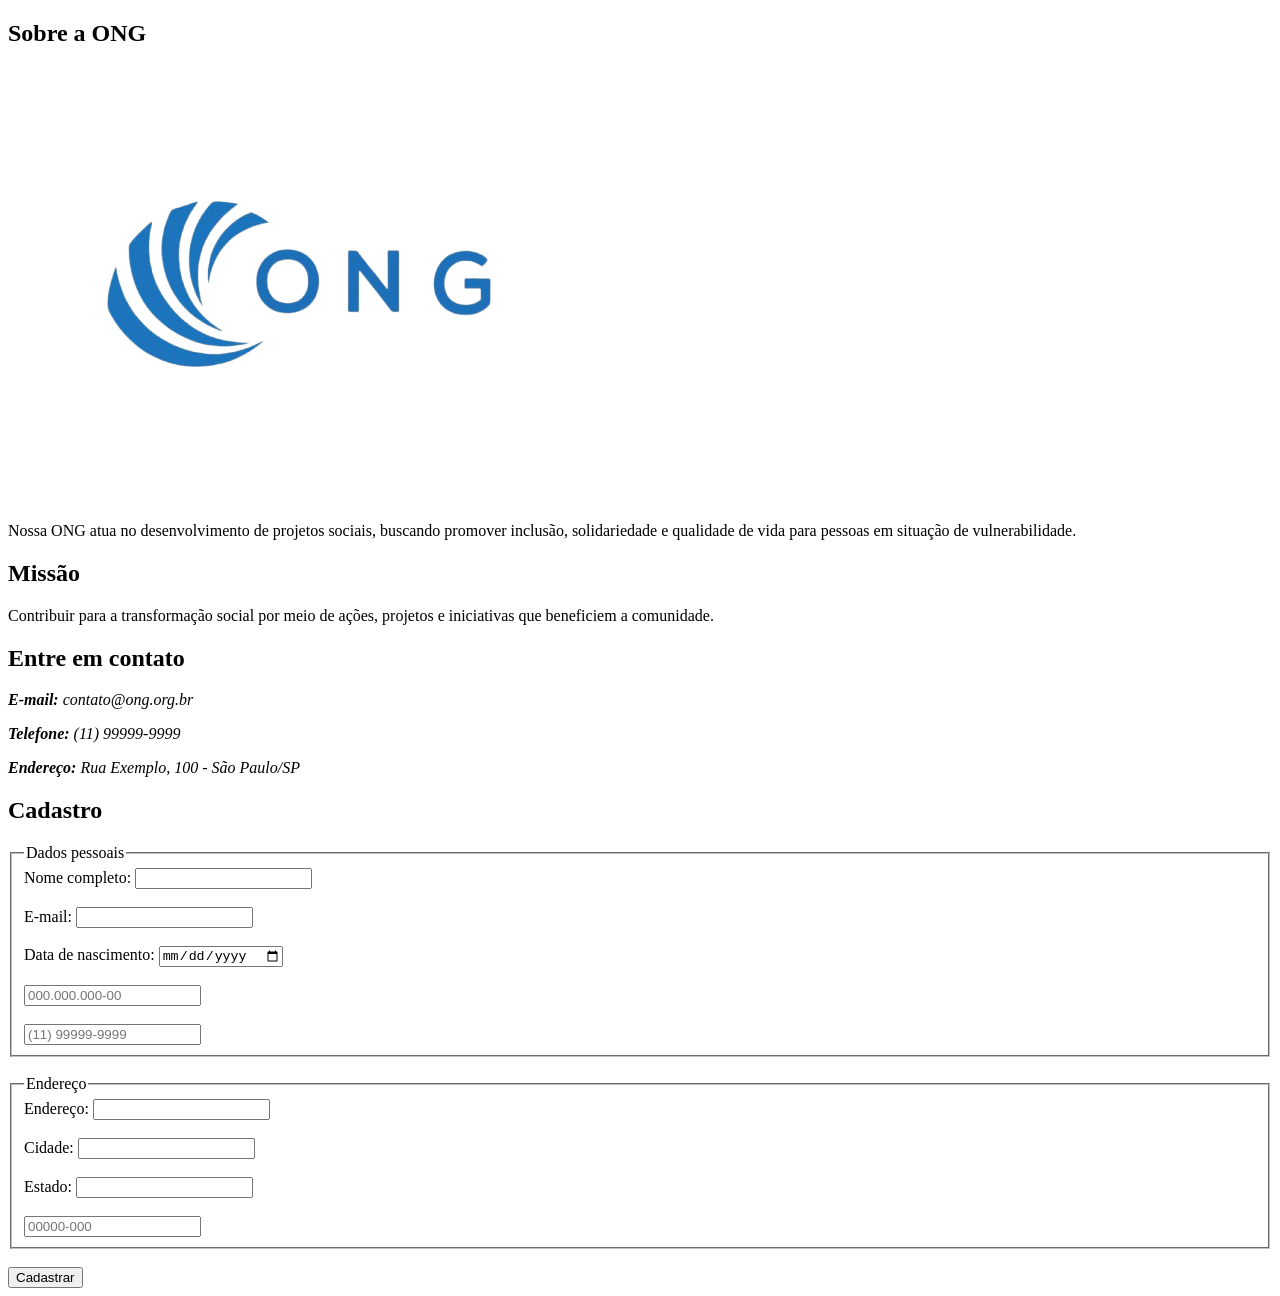
==== index.html @ 2928feb4 "First" ====
<!DOCTYPE html>
<html lang="pt-BR">

<head>
    <meta charset="UTF-8">
    <meta name="viewport" content="width=device-width, initial-scale=1.0">
    <title>ONG - Projeto Social</title>
</head>

<body>

    <main>
        <section id="sobre">
            <h2>Sobre a ONG</h2>

            <img src="img/ong.png"
                 alt="Voluntários da ONG realizando uma ação social">

            <p>
                Nossa ONG atua no desenvolvimento de projetos sociais,
                buscando promover inclusão, solidariedade e qualidade de vida
                para pessoas em situação de vulnerabilidade.
            </p>
        </section>

        <section id="missao">
            <h2>Missão</h2>
            <p>
                Contribuir para a transformação social por meio de ações,
                projetos e iniciativas que beneficiem a comunidade.
            </p>
        </section>

        <section id="contato">
            <h2>Entre em contato</h2>

            <address>
                <p><strong>E-mail:</strong> contato@ong.org.br</p>
                <p><strong>Telefone:</strong> (11) 99999-9999</p>
                <p><strong>Endereço:</strong> Rua Exemplo, 100 - São Paulo/SP</p>
            </address>
        </section>

        <section id="cadastro">
            <h2>Cadastro</h2>

            <form action="#" method="post">

                <fieldset>
                    <legend>Dados pessoais</legend>

                    <label for="nome">Nome completo:</label>
                    <input type="text" id="nome" name="nome">

                    <br><br>

                    <label for="email">E-mail:</label>
                    <input type="email" id="email" name="email">

                    <br><br>

                    <label for="data_nascimento">Data de nascimento:</label>
                    <input type="date" id="data_nascimento" name="data_nascimento">

                    <br><br>

                    <input type="text" id="cpf" name="cpf"
                        pattern="[0-9]{3}\.[0-9]{3}\.[0-9]{3}-[0-9]{2}" placeholder="000.000.000-00" required>
                    <br><br>

                    <input type="tel" id="telefone" name="telefone"
                           pattern="\([0-9]{2}\) [0-9]{5}-[0-9]{4}" placeholder="(11) 99999-9999" required>
                </fieldset>

                <br>

                <fieldset>
                    <legend>Endereço</legend>

                    <label for="endereco">Endereço:</label>
                    <input type="text" id="endereco" name="endereco">

                    <br><br>

                    <label for="cidade">Cidade:</label>
                    <input type="text" id="cidade" name="cidade">

                    <br><br>

                    <label for="estado">Estado:</label>
                    <input type="text" id="estado" name="estado">

                    <br><br>

                    <input type="text" id="cep" name="cep"
                        pattern="[0-9]{5}-[0-9]{3}" placeholder="00000-000" required>

                </fieldset>

                <br>

                <button type="submit">Cadastrar</button>

            </form>
        </section>
    </main>

</body>

</html>
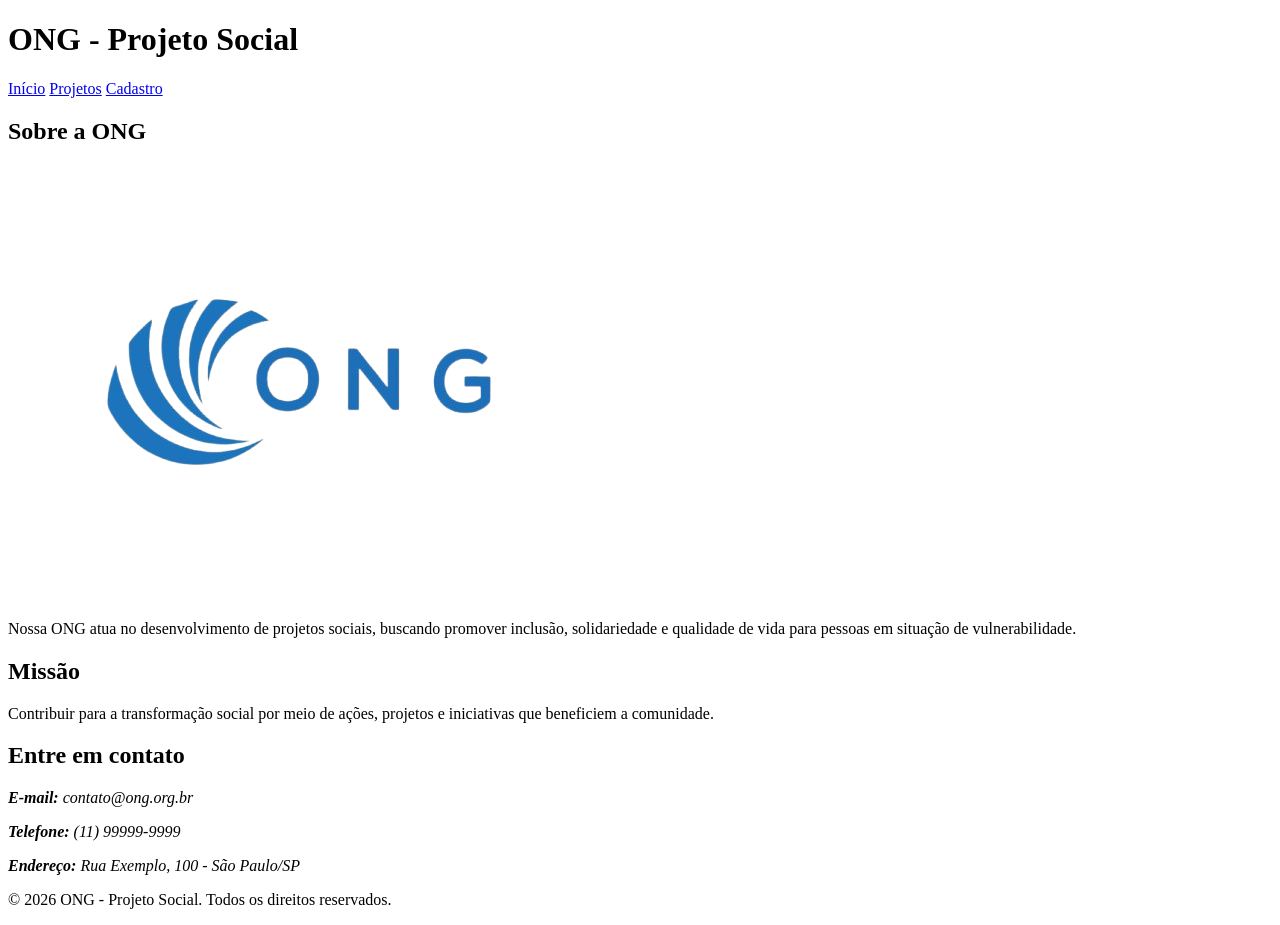
==== commit c3f21d58: "Correções HTML" ====
--- a/index.html
+++ b/index.html
@@ -9,7 +9,18 @@
 
 <body>
 
+    <header>
+        <h1>ONG - Projeto Social</h1>
+
+        <nav>
+            <a href="index.html">Início</a>
+            <a href="projetos.html">Projetos</a>
+            <a href="cadastro.html">Cadastro</a>
+        </nav>
+    </header>
+
     <main>
+
         <section id="sobre">
             <h2>Sobre a ONG</h2>
 
@@ -25,6 +36,7 @@
 
         <section id="missao">
             <h2>Missão</h2>
+
             <p>
                 Contribuir para a transformação social por meio de ações,
                 projetos e iniciativas que beneficiem a comunidade.
@@ -41,69 +53,12 @@
             </address>
         </section>
 
-        <section id="cadastro">
-            <h2>Cadastro</h2>
 
-            <form action="#" method="post">
+    </main>
 
-                <fieldset>
-                    <legend>Dados pessoais</legend>
-
-                    <label for="nome">Nome completo:</label>
-                    <input type="text" id="nome" name="nome">
-
-                    <br><br>
-
-                    <label for="email">E-mail:</label>
-                    <input type="email" id="email" name="email">
-
-                    <br><br>
-
-                    <label for="data_nascimento">Data de nascimento:</label>
-                    <input type="date" id="data_nascimento" name="data_nascimento">
-
-                    <br><br>
-
-                    <input type="text" id="cpf" name="cpf"
-                        pattern="[0-9]{3}\.[0-9]{3}\.[0-9]{3}-[0-9]{2}" placeholder="000.000.000-00" required>
-                    <br><br>
-
-                    <input type="tel" id="telefone" name="telefone"
-                           pattern="\([0-9]{2}\) [0-9]{5}-[0-9]{4}" placeholder="(11) 99999-9999" required>
-                </fieldset>
-
-                <br>
-
-                <fieldset>
-                    <legend>Endereço</legend>
-
-                    <label for="endereco">Endereço:</label>
-                    <input type="text" id="endereco" name="endereco">
-
-                    <br><br>
-
-                    <label for="cidade">Cidade:</label>
-                    <input type="text" id="cidade" name="cidade">
-
-                    <br><br>
-
-                    <label for="estado">Estado:</label>
-                    <input type="text" id="estado" name="estado">
-
-                    <br><br>
-
-                    <input type="text" id="cep" name="cep"
-                        pattern="[0-9]{5}-[0-9]{3}" placeholder="00000-000" required>
-
-                </fieldset>
-
-                <br>
-
-                <button type="submit">Cadastrar</button>
-
-            </form>
-        </section>
-    </main>
+    <footer>
+        <p>&copy; 2026 ONG - Projeto Social. Todos os direitos reservados.</p>
+    </footer>
 
 </body>
 
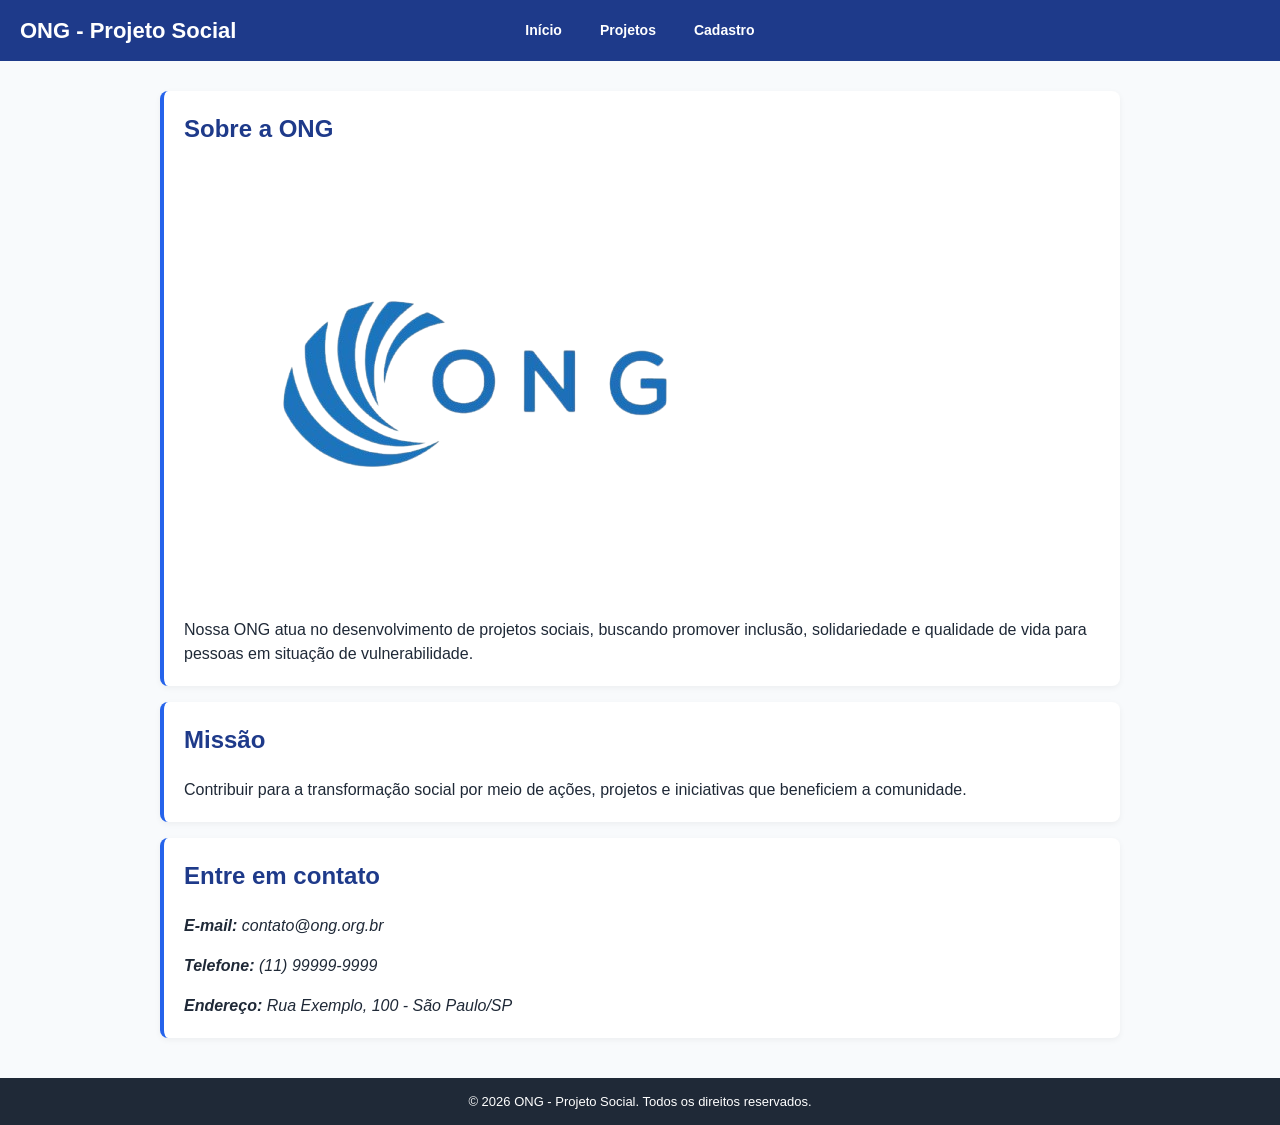
==== commit 2dc82897: "Att" ====
--- a/index.html
+++ b/index.html
@@ -5,6 +5,8 @@
     <meta charset="UTF-8">
     <meta name="viewport" content="width=device-width, initial-scale=1.0">
     <title>ONG - Projeto Social</title>
+
+    <link rel="stylesheet" href="css/style.css">
 </head>
 
 <body>
--- a/css/style.css
+++ b/css/style.css
@@ -0,0 +1,515 @@
+:root {
+    /* CORES */
+    --azul-primario: #2563EB;
+    --azul-escuro: #1E3A8A;
+    --azul-medio: #1D4ED8;
+    --azul-claro: #DBEAFE;
+    --azul-destaque: #60A5FA;
+
+    --neutro-escuro: #1F2937;
+    --neutro-medio: #6B7280;
+    --neutro-claro: #F3F4F6;
+    --branco: #FFFFFF;
+
+    /* TIPOGRAFIA */
+    --texto-xs: 12px;
+    --texto-sm: 14px;
+    --texto-base: 16px;
+    --texto-lg: 24px;
+    --texto-xl: 32px;
+
+    /* ESPAÇAMENTOS */
+    --espaco-1: 4px;
+    --espaco-2: 8px;
+    --espaco-3: 16px;
+    --espaco-4: 24px;
+    --espaco-5: 32px;
+}
+
+
+/* GERAL */
+
+* {
+    box-sizing: border-box;
+}
+
+body {
+    margin: 0;
+    font-family: Arial, sans-serif;
+    font-size: var(--texto-base);
+    line-height: 1.5;
+    color: var(--neutro-escuro);
+    background-color: #f8fafc;
+}
+
+
+/* HEADER */
+
+header {
+    background-color: var(--azul-escuro);
+    color: var(--branco);
+    padding: 12px 20px;
+
+    display: grid;
+    grid-template-columns: 1fr auto 1fr;
+    align-items: center;
+}
+
+header h1 {
+    margin: 0;
+    font-size: 22px;
+}
+
+
+/* NAV */
+
+nav {
+    grid-column: 2;
+
+    display: flex;
+    align-items: center;
+    justify-content: center;
+    gap: 10px;
+}
+
+nav a {
+    color: var(--branco);
+    text-decoration: none;
+    font-size: 14px;
+    font-weight: bold;
+    padding: 8px 14px;
+    border-radius: 5px;
+}
+
+nav a:hover {
+    background-color: var(--azul-medio);
+}
+
+
+/* CONTEÚDO */
+
+main {
+    width: 100%;
+    max-width: 1000px;
+    margin: 30px auto;
+    padding: 0 20px;
+}
+
+main > h2 {
+    color: var(--azul-escuro);
+    font-size: 26px;
+    margin-top: 0;
+    margin-bottom: 20px;
+}
+
+
+/* FORMULÁRIO */
+
+form {
+    background-color: var(--branco);
+    padding: 24px;
+    border-radius: 10px;
+    box-shadow: 0 2px 8px rgba(0, 0, 0, 0.08);
+}
+
+fieldset {
+    border: 1px solid #dbe3ef;
+    border-radius: 8px;
+    padding: 20px;
+    margin: 0 0 20px 0;
+}
+
+legend {
+    color: var(--azul-escuro);
+    font-weight: bold;
+    font-size: 17px;
+    padding: 0 8px;
+}
+
+
+/* CAMPOS */
+
+label {
+    display: block;
+    font-size: 14px;
+    font-weight: bold;
+    margin-bottom: 5px;
+}
+
+input {
+    width: 100%;
+    padding: 9px 10px;
+    border: 1px solid #cbd5e1;
+    border-radius: 5px;
+    font-size: 14px;
+    background-color: #fff;
+}
+
+input:focus {
+    outline: none;
+    border-color: var(--azul-primario);
+    box-shadow: 0 0 0 2px var(--azul-claro);
+}
+
+
+/* ORGANIZAÇÃO DOS CAMPOS */
+
+form br {
+    display: none;
+}
+
+
+/* DADOS PESSOAIS */
+
+fieldset:first-of-type {
+    display: grid;
+    grid-template-columns: repeat(6, 1fr);
+    column-gap: 20px;
+    row-gap: 12px;
+}
+
+
+/* Nome */
+
+fieldset:first-of-type label[for="nome"] {
+    grid-column: 1 / 4;
+    grid-row: 1;
+}
+
+fieldset:first-of-type #nome {
+    grid-column: 1 / 4;
+    grid-row: 2;
+    width: 100%;
+    padding: 10px 12px;
+}
+
+
+/* E-mail */
+
+fieldset:first-of-type label[for="email"] {
+    grid-column: 4 / 7;
+    grid-row: 1;
+}
+
+fieldset:first-of-type #email {
+    grid-column: 4 / 7;
+    grid-row: 2;
+    width: 100%;
+    padding: 10px 12px;
+}
+
+
+/* DATA, CPF E TELEFONE */
+
+.campo-inline {
+    display: flex;
+    align-items: center;
+    gap: 6px;
+    min-width: 0;
+}
+
+fieldset:first-of-type .campo-inline:nth-of-type(1) {
+    grid-column: 1 / 3;
+    grid-row: 3;
+}
+
+fieldset:first-of-type .campo-inline:nth-of-type(2) {
+    grid-column: 3 / 5;
+    grid-row: 3;
+}
+
+fieldset:first-of-type .campo-inline:nth-of-type(3) {
+    grid-column: 5 / 7;
+    grid-row: 3;
+}
+
+.campo-inline label {
+    white-space: nowrap;
+    margin: 0;
+    font-size: 13px;
+}
+
+.campo-inline input {
+    width: 100%;
+    min-width: 0;
+    padding: 7px 8px;
+    font-size: 13px;
+}
+
+
+/* ENDEREÇO, CIDADE E ESTADO */
+
+.endereco-cidade-estado {
+    display: grid;
+    grid-template-columns: 2fr 1.5fr 80px;
+    gap: 16px;
+    align-items: end;
+    margin-bottom: 16px;
+}
+
+.endereco-cidade-estado label {
+    font-size: 13px;
+    margin-bottom: 5px;
+}
+
+.endereco-cidade-estado input {
+    width: 100%;
+}
+
+/* CEP */
+
+.campo-cep {
+    width: 150px;
+}
+
+.campo-cep label {
+    font-size: 13px;
+    margin-bottom: 5px;
+}
+
+.campo-cep input {
+    width: 130px;
+}
+
+
+/* BOTÃO */
+
+button {
+    display: block;
+    margin: 0 auto;
+
+    background-color: var(--azul-primario);
+    color: var(--branco);
+    border: none;
+    border-radius: 5px;
+    padding: 10px 22px;
+    font-size: 14px;
+    font-weight: bold;
+    cursor: pointer;
+}
+
+button:hover {
+    background-color: var(--azul-medio);
+}
+
+
+/* PROJETOS / OUTRAS PÁGINAS */
+
+main > section {
+    background-color: var(--branco);
+    padding: 20px;
+    margin-bottom: 16px;
+    border-radius: 8px;
+    border-left: 4px solid var(--azul-primario);
+    box-shadow: 0 2px 6px rgba(0, 0, 0, 0.05);
+}
+
+main > section h2,
+main > section h3 {
+    color: var(--azul-escuro);
+    margin-top: 0;
+}
+
+main > section h3 {
+    font-size: 20px;
+    margin-bottom: 10px;
+}
+
+main > section p {
+    margin-bottom: 0;
+}
+
+
+/* Link do cadastro */
+
+.link-cadastro {
+    display: inline-block;
+    margin-top: 10px;
+    background-color: var(--azul-primario);
+    color: var(--branco);
+    text-decoration: none;
+    font-weight: bold;
+    font-size: 14px;
+    padding: 8px 14px;
+    border-radius: 5px;
+}
+
+.link-cadastro:hover {
+    background-color: var(--azul-medio);
+}
+
+
+/* IMAGENS */
+
+img {
+    max-width: 100%;
+    height: auto;
+    display: block;
+    margin: 15px 0;
+}
+
+
+/* FOOTER */
+
+footer {
+    background-color: var(--neutro-escuro);
+    color: var(--branco);
+    text-align: center;
+    padding: 14px;
+    margin-top: 40px;
+}
+
+footer p {
+    margin: 0;
+    font-size: 13px;
+}
+
+
+/* RESPONSIVIDADE */
+
+/* 1 - Celular pequeno */
+
+@media (max-width: 480px) {
+
+    header {
+        grid-template-columns: 1fr;
+        gap: 8px;
+        text-align: center;
+    }
+
+    header h1 {
+        font-size: 20px;
+    }
+
+    nav {
+        grid-column: 1;
+        flex-wrap: wrap;
+        justify-content: center;
+    }
+
+    main {
+        margin: 20px auto;
+        padding: 0 12px;
+    }
+
+    main > h2 {
+        font-size: 23px;
+    }
+
+    form {
+        padding: 15px;
+    }
+
+    fieldset {
+        padding: 15px;
+    }
+
+    /* Dados pessoais */
+
+    fieldset:first-of-type {
+        grid-template-columns: 1fr;
+    }
+
+    fieldset:first-of-type label[for="nome"],
+    fieldset:first-of-type #nome,
+    fieldset:first-of-type label[for="email"],
+    fieldset:first-of-type #email,
+    fieldset:first-of-type .campo-inline:nth-of-type(1),
+    fieldset:first-of-type .campo-inline:nth-of-type(2),
+    fieldset:first-of-type .campo-inline:nth-of-type(3) {
+        grid-column: 1;
+    }
+
+    fieldset:first-of-type label[for="nome"] {
+        grid-row: 1;
+    }
+
+    fieldset:first-of-type #nome {
+        grid-row: 2;
+    }
+
+    fieldset:first-of-type label[for="email"] {
+        grid-row: 3;
+    }
+
+    fieldset:first-of-type #email {
+        grid-row: 4;
+    }
+
+    fieldset:first-of-type .campo-inline:nth-of-type(1) {
+        grid-row: 5;
+    }
+
+    fieldset:first-of-type .campo-inline:nth-of-type(2) {
+        grid-row: 6;
+    }
+
+    fieldset:first-of-type .campo-inline:nth-of-type(3) {
+        grid-row: 7;
+    }
+
+
+    /* Endereço */
+
+    .endereco-cidade-estado {
+        grid-template-columns: 1fr;
+        gap: 12px;
+    }
+
+    .endereco-cidade-estado .campo-estado input {
+        width: 60px;
+    }
+
+    .campo-cep {
+        width: 130px;
+    }
+
+    main > section {
+        padding: 16px;
+    }
+}
+
+
+/* 2 - Celular */
+
+@media (min-width: 481px) and (max-width: 767px) {
+
+    main {
+        max-width: 700px;
+    }
+
+    .endereco-cidade-estado {
+        grid-template-columns: 1.5fr 1fr 70px;
+        gap: 12px;
+    }
+}
+
+
+/* 3 - Tablet */
+
+@media (min-width: 768px) and (max-width: 991px) {
+
+    main {
+        max-width: 850px;
+    }
+}
+
+
+/* 4 - Desktop */
+
+@media (min-width: 992px) and (max-width: 1199px) {
+
+    main {
+        max-width: 950px;
+    }
+}
+
+
+/* 5 - Desktop grande */
+
+@media (min-width: 1200px) {
+
+    main {
+        max-width: 1000px;
+    }
+}
